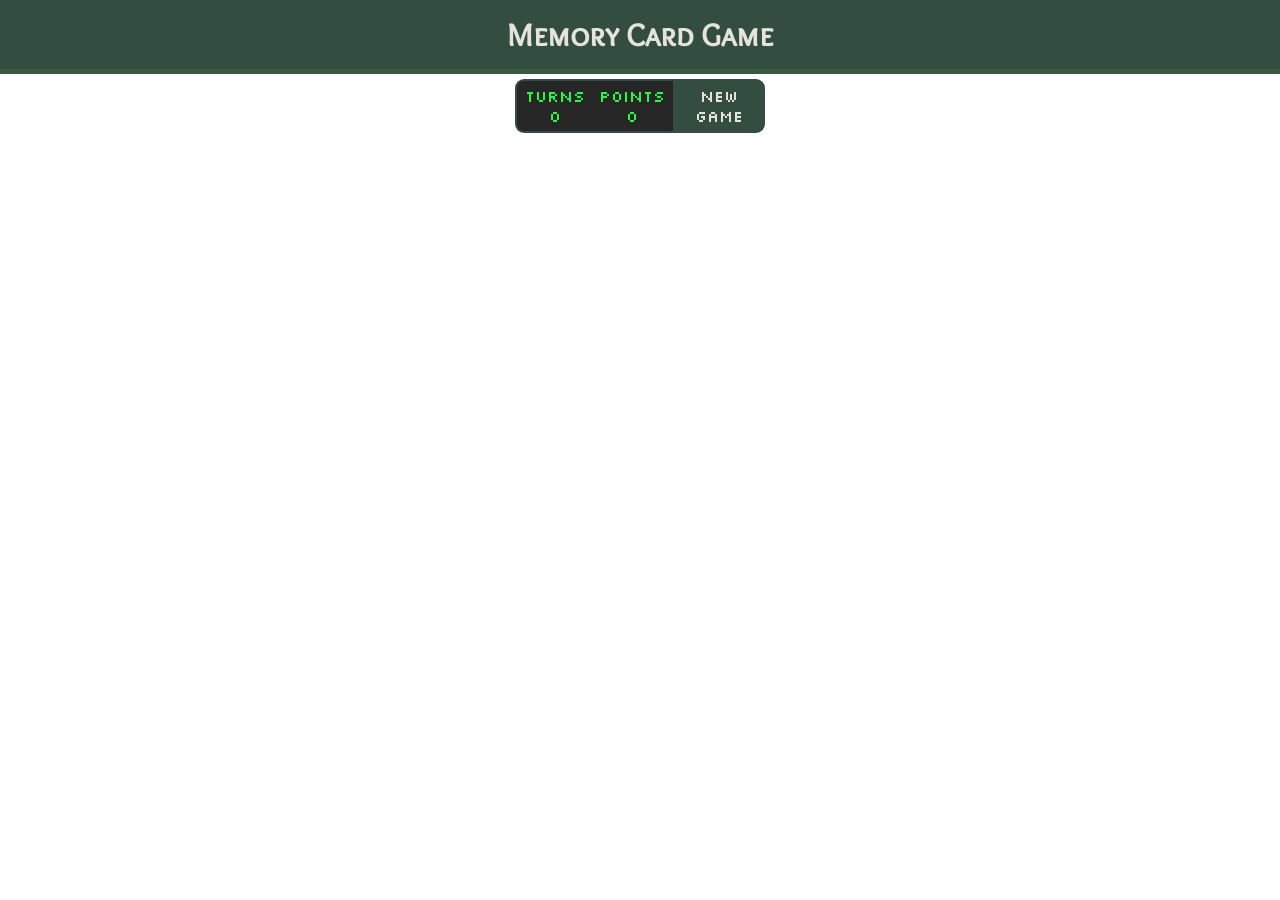
==== index.html @ cb7fd0af "Link game.js" ====
<!DOCTYPE html>
<html lang="en">
<head>
  <meta charset="UTF-8">
  <!-- Same as header background color -->
  <meta name="theme-color" content="#344E41">
  <!-- Favicons from realfavicongenerator -->
  <link rel="icon" type="image/png" href="assets/favicon/favicon-96x96.png" sizes="96x96" />
  <link rel="icon" type="image/svg+xml" href="assets/favicon/favicon.svg" />
  <link rel="shortcut icon" href="assets/favicon/favicon.ico" />
  <link rel="apple-touch-icon" sizes="180x180" href="assets/favicon/apple-touch-icon.png" />
  <meta name="apple-mobile-web-app-title" content="Zelda Card Game" />
  <link rel="manifest" href="assets/favicon/site.webmanifest" />
  <meta name="viewport" content="width=device-width, initial-scale=1.0">
  <meta name="description" content="A memory card game with Zelda cards">
  <meta name="keywords" content="Game, Memory, Card, Zelda">
  <meta name="author" content="Rafael Ferreira">
  <title>Memory Card Game</title>
  <link rel="stylesheet" href="assets/css/style.css">
</head>
<body>

  <!-- Header -->
  <header>
    <h1>Memory Card Game</h1>
  </header>

  <!-- Main Content, Game Stats and Game Board -->
  <main>
    <!-- Game Stats -->
    <section id="gameStats">
      <p>Turns <span id="turns">0</span></p>
      <p>Points <span id="points">0</span></p>
      <p class="newGameBtn">NEW GAME</p>
    </section>

    <!-- Game Board -->
     <section id="gameBoard"></section>
  </main>

  <!-- Game Java Script -->
  <script src="assets/js/game.js"></script>
</body>
</html>
---- assets/css/style.css ----
@import url('https://fonts.googleapis.com/css2?family=Fredoka:wght@300..700&family=Overlock+SC&family=Silkscreen:wght@400;700&display=swap');

:root {
  /* Colours */
  --color1: hsl(150, 20%, 25%);
  --color1-hover: hsl(150, 20%, 35%);
  --color2: hsl(131, 22%, 29%);
  --color3: hsl(47, 15%, 88%);
  --color3-hover: hsl(47, 15%, 78%);
  /* Fonts */
  --FontHeadings: "Overlock SC", sans-serif;
  --FontScores: "Silkscreen", sans-serif;
  --FontText: "Fredoka", sans-serif;
}

* {
  margin: 0;
  padding: 0;
}

/* Header */
header {
  background-color: var(--color1);
  padding: 15px;
  border-bottom: 5px solid var(--color2);
}

header h1 {
  font-family: var(--FontHeadings);
  color: var(--color3);
  text-align: center;
}

/* Game Stats Section */
#gameStats {
  /* Colours for Game Stats Display */
  --background-color: hsl(0, 0%, 15%);
  --text-color: hsl(129, 96%, 56%);
  /* Border Properties */
  --border-color: var(--color1);
  --boder-size: 2px;
  --border-radius: 9px;
}

#gameStats {
  display: flex;
  justify-content: center;
  margin: 5px auto;
  width: 250px;
}

#gameStats p {
  font-family: var(--FontScores);
  text-align: center;
  padding: 5px 0;
  border-top: var(--boder-size) solid var(--border-color);
  border-bottom: var(--boder-size) solid var(--border-color);
  background-color: var(--background-color);
  color: var(--text-color);
}

#gameStats p:first-child {
  border-top: var(--boder-size) solid var(--border-color);
  border-left: var(--boder-size) solid var(--border-color);
  border-bottom: var(--boder-size) solid var(--border-color);
  border-top-left-radius: var(--border-radius);
  border-bottom-left-radius: var(--border-radius);
}

#gameStats p:last-child {
  border: var(--boder-size) solid var(--border-color);
  border-top-right-radius: var(--border-radius);
  border-bottom-right-radius: var(--border-radius);
}

#gameStats .newGameBtn {
  background-color: var(--color1);
  color: var(--color3);
  cursor: pointer;
}

#gameStats .newGameBtn:hover {
  background-color: var(--color1-hover);
  color: var(--color3-hover);
}
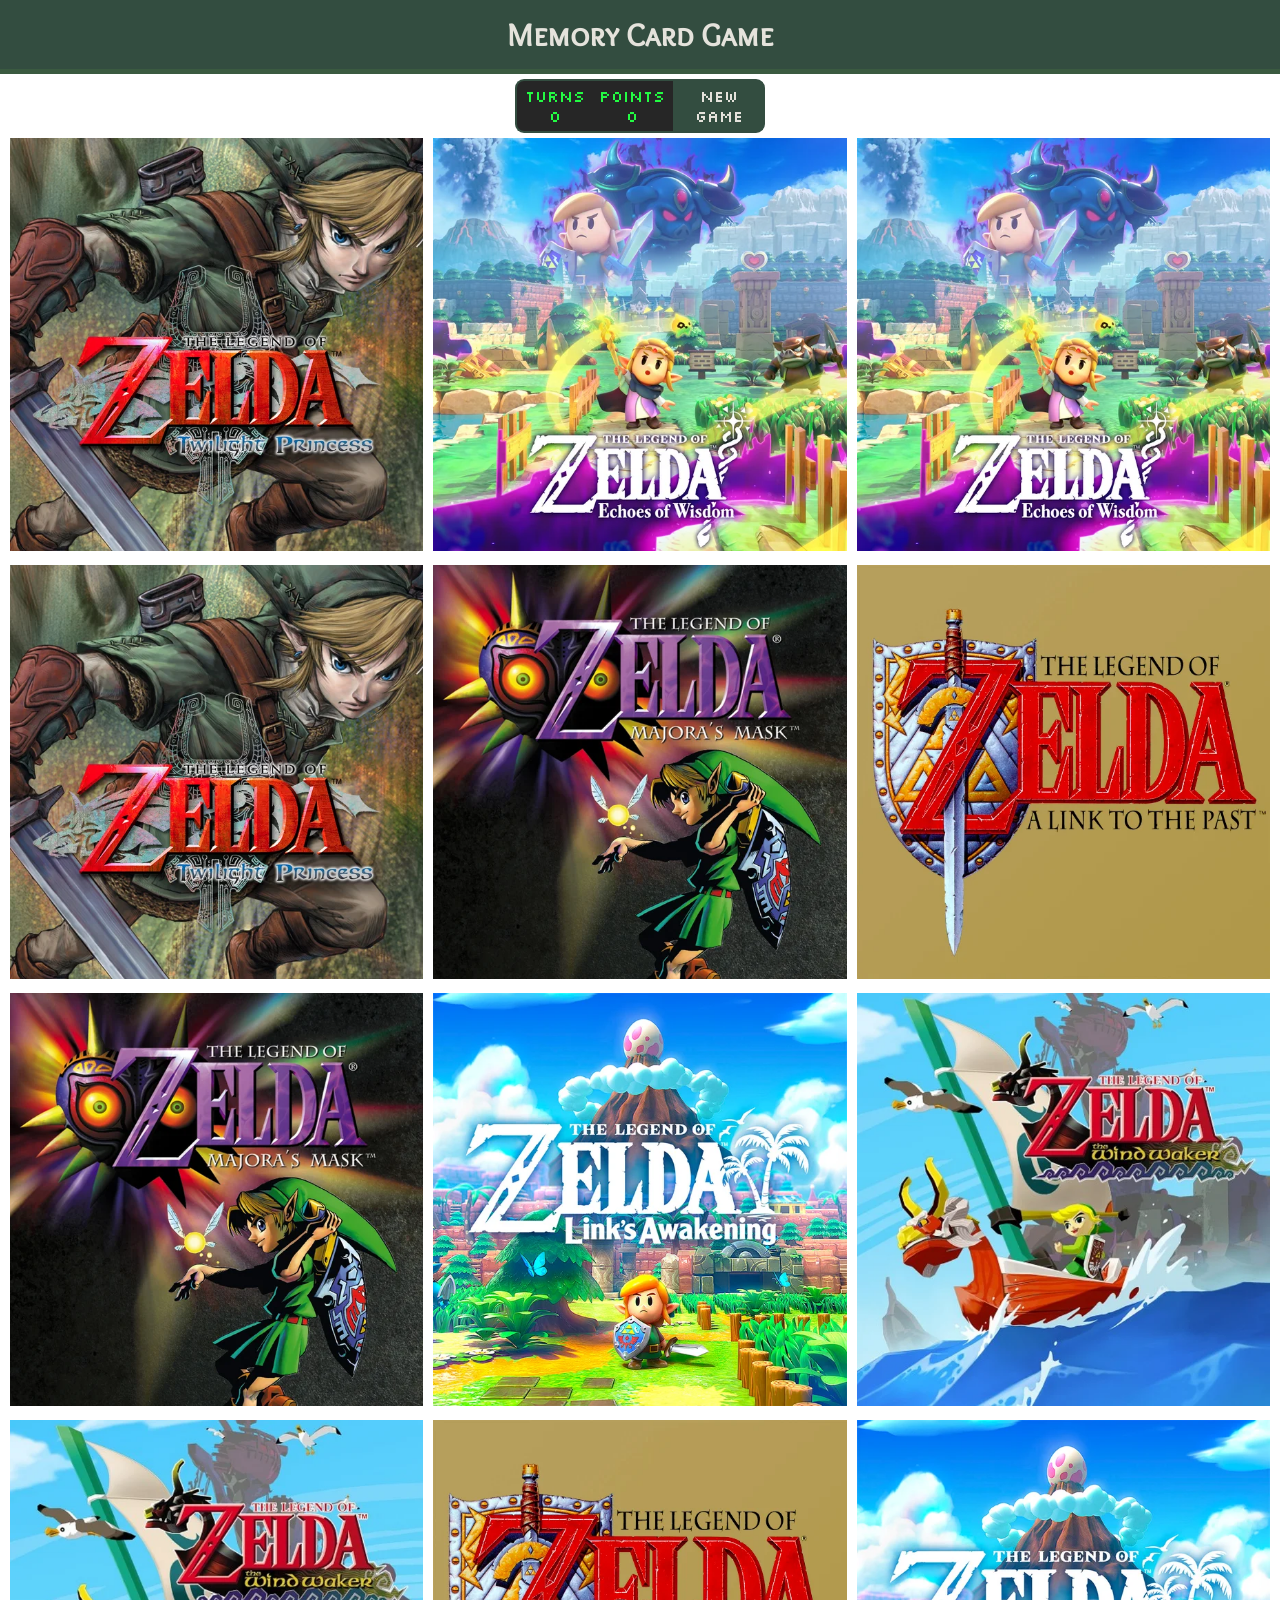
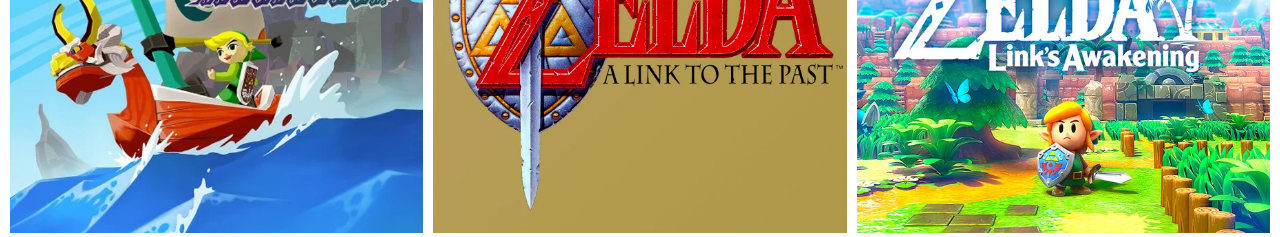
==== commit d13644a0: "Add newGame function to newGameBtn" ====
--- a/index.html
+++ b/index.html
@@ -31,7 +31,7 @@
     <section id="gameStats">
       <p>Turns <span id="turns">0</span></p>
       <p>Points <span id="points">0</span></p>
-      <p class="newGameBtn">NEW GAME</p>
+      <p class="newGameBtn" onclick="newGame()">NEW GAME</p>
     </section>
 
     <!-- Game Board -->
--- a/assets/css/style.css
+++ b/assets/css/style.css
@@ -82,4 +82,17 @@
 #gameStats .newGameBtn:hover {
   background-color: var(--color1-hover);
   color: var(--color3-hover);
+}
+
+/* Game Board */
+#gameBoard {
+  margin: 0 auto;
+  padding: 0 10px;
+  gap: 10px;
+  display: grid;
+  grid-template-columns: repeat(3, 1fr);
+}
+
+#gameBoard img {
+  width: 100%;
 }
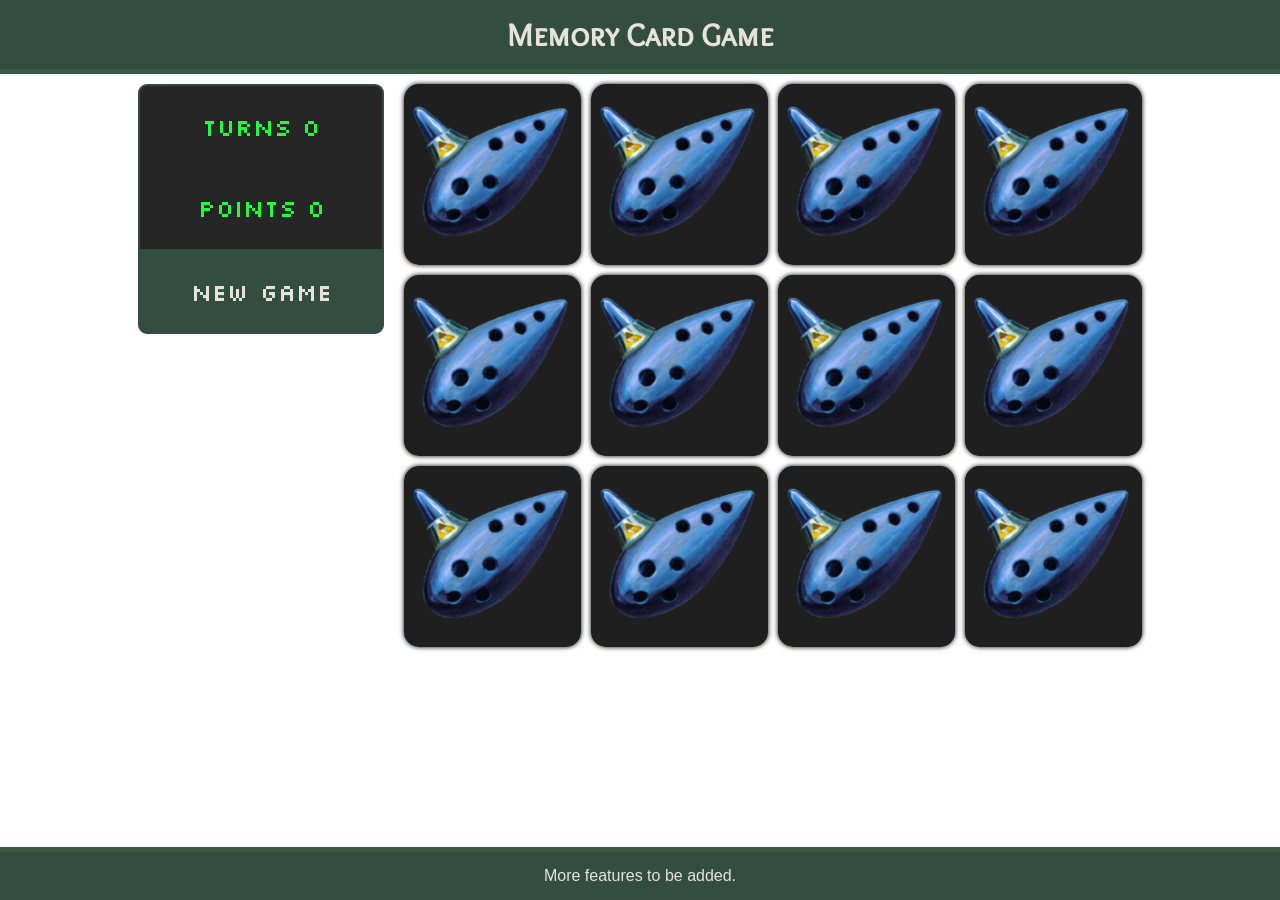
==== commit 5f4bd02d: "Add footer to the page" ====
--- a/index.html
+++ b/index.html
@@ -38,6 +38,11 @@
      <section id="gameBoard"></section>
   </main>
 
+  <!-- Footer -->
+  <footer>
+    <p>More features to be added.</p>
+  </footer>
+
   <!-- Game Java Script -->
   <script src="assets/js/game.js"></script>
 </body>
--- a/assets/css/style.css
+++ b/assets/css/style.css
@@ -18,6 +18,12 @@
   padding: 0;
 }
 
+body {
+  display: flex;
+  min-height: 100svh;
+  flex-direction: column;
+}
+
 /* Header */
 header {
   background-color: var(--color1);
@@ -93,6 +99,169 @@
   grid-template-columns: repeat(3, 1fr);
 }
 
-#gameBoard img {
+/* Cards */
+.card {
+  border-radius: 15px;
+  position: relative;
+  transform-style: preserve-3d;
+  transition: all 0.5s ease-in-out;
+  box-shadow: #000 0px 0px 5px;
+  cursor: pointer;
+}
+
+.card img {
   width: 100%;
+}
+
+.front {
+  width: 100%;
+  transform: rotateY(180deg);
+}
+
+.front, .back {
+  height: 100%;
+  width: 100%;
+  border-radius: 15px;
+  /* To make sure that the clicked card cannot be clicked twice */
+  pointer-events: none;
+}
+
+.back {
+  backface-visibility: hidden;
+  position: absolute;
+  top: 0;
+  left: 0;
+  background-image: url("../images/ocarina.webp");
+  background-repeat: no-repeat;
+  background-position: center;
+  background-size: cover;
+}
+
+/* Cards annimation */
+.flip {
+  transform: rotateY(180deg);
+}
+
+.flipped {
+  pointer-events: none;
+}
+
+.matched {
+  pointer-events: none;
+}
+
+/* Win Message */
+.winMessage {
+  grid-column: span 3;
+  height: 300px;
+  font-family: var(--FontText);
+}
+
+.winMessageText {
+  display: flex;
+  align-items: center;
+  justify-content: center;
+  height: 100%;
+  font-size: 1.5rem;
+}
+
+/* Footer */
+footer {
+  margin-top: auto;
+  background-color: var(--color1);
+  padding: 15px;
+  border-top: 5px solid var(--color2);
+  font-family: var(--FontText);
+  color: var(--color3);
+  text-align: center;
+}
+
+/* Devices 400px and larger */
+@media (min-width: 400px) {
+  #gameStats {
+    width: 90%;
+  }
+
+  #gameStats p {
+    padding: 10px;
+    flex: 1;
+  }
+}
+
+/* Devices 768px and larger */
+@media (min-width: 768px) {
+  main {
+    width: 768px;
+    margin: 0 auto;
+  }
+
+  #gameBoard {
+    grid-template-columns: repeat(4, 1fr);
+  }
+
+  .winMessage {
+    grid-column: span 4;
+  }
+
+  .winMessageText {
+    font-size: 3rem;
+  }
+}
+
+/* Devices 1024px and larger */
+@media (min-width: 1024px) {
+  main {
+    width: 1024px;
+    margin: 10px auto;
+    display: flex;
+  }
+
+  #gameStats {
+    width: 256px;
+    height: 250px;
+    flex-direction: column;
+    margin: 0 auto;
+    padding: 0 10px;
+  }
+
+  #gameStats p {
+    border-top: none;
+    border-bottom: none;
+    border-left: var(--boder-size) solid var(--border-color);
+    border-right: var(--boder-size) solid var(--border-color);
+    display: flex;
+    gap: 10px;
+    align-items: center;
+    justify-content: center;
+    font-size: 1.5rem;
+  }
+  
+  #gameStats p:first-child {
+    border-top: var(--boder-size) solid var(--border-color);
+    border-left: var(--boder-size) solid var(--border-color);
+    border-right: var(--boder-size) solid var(--border-color);
+    border-bottom: none;
+    border-top-left-radius: var(--border-radius);
+    border-top-right-radius: var(--border-radius);
+    border-bottom-left-radius: 0px;
+  }
+  
+  #gameStats p:last-child {
+    border: var(--boder-size) solid var(--border-color);
+    border-top-right-radius: 0px;
+    border-bottom-right-radius: var(--border-radius);
+    border-bottom-left-radius: var(--border-radius);
+  }
+
+  #gameBoard {
+    width: 768px;
+  }
+
+  .winMessage {
+    grid-column: span 4;
+  }
+
+  .winMessageText {
+    font-size: 3rem;
+  }
 }
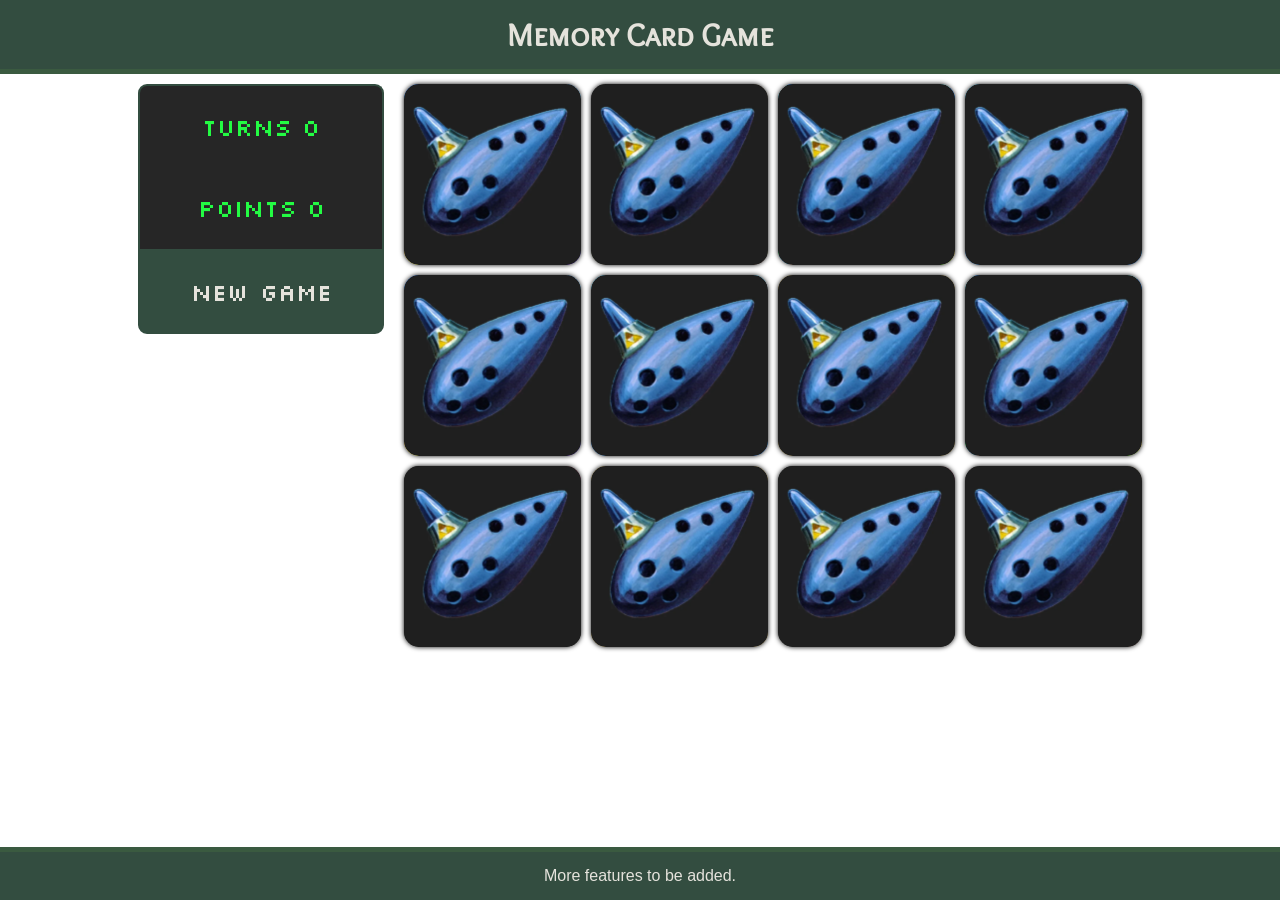
==== commit 4a64642c: "Fix Trailing slash on void elements" ====
--- a/index.html
+++ b/index.html
@@ -5,12 +5,12 @@
   <!-- Same as header background color -->
   <meta name="theme-color" content="#344E41">
   <!-- Favicons from realfavicongenerator -->
-  <link rel="icon" type="image/png" href="assets/favicon/favicon-96x96.png" sizes="96x96" />
-  <link rel="icon" type="image/svg+xml" href="assets/favicon/favicon.svg" />
-  <link rel="shortcut icon" href="assets/favicon/favicon.ico" />
-  <link rel="apple-touch-icon" sizes="180x180" href="assets/favicon/apple-touch-icon.png" />
-  <meta name="apple-mobile-web-app-title" content="Zelda Card Game" />
-  <link rel="manifest" href="assets/favicon/site.webmanifest" />
+  <link rel="icon" type="image/png" href="assets/favicon/favicon-96x96.png" sizes="96x96">
+  <link rel="icon" type="image/svg+xml" href="assets/favicon/favicon.svg">
+  <link rel="shortcut icon" href="assets/favicon/favicon.ico">
+  <link rel="apple-touch-icon" sizes="180x180" href="assets/favicon/apple-touch-icon.png">
+  <meta name="apple-mobile-web-app-title" content="Zelda Card Game">
+  <link rel="manifest" href="assets/favicon/site.webmanifest">
   <meta name="viewport" content="width=device-width, initial-scale=1.0">
   <meta name="description" content="A memory card game with Zelda cards">
   <meta name="keywords" content="Game, Memory, Card, Zelda">
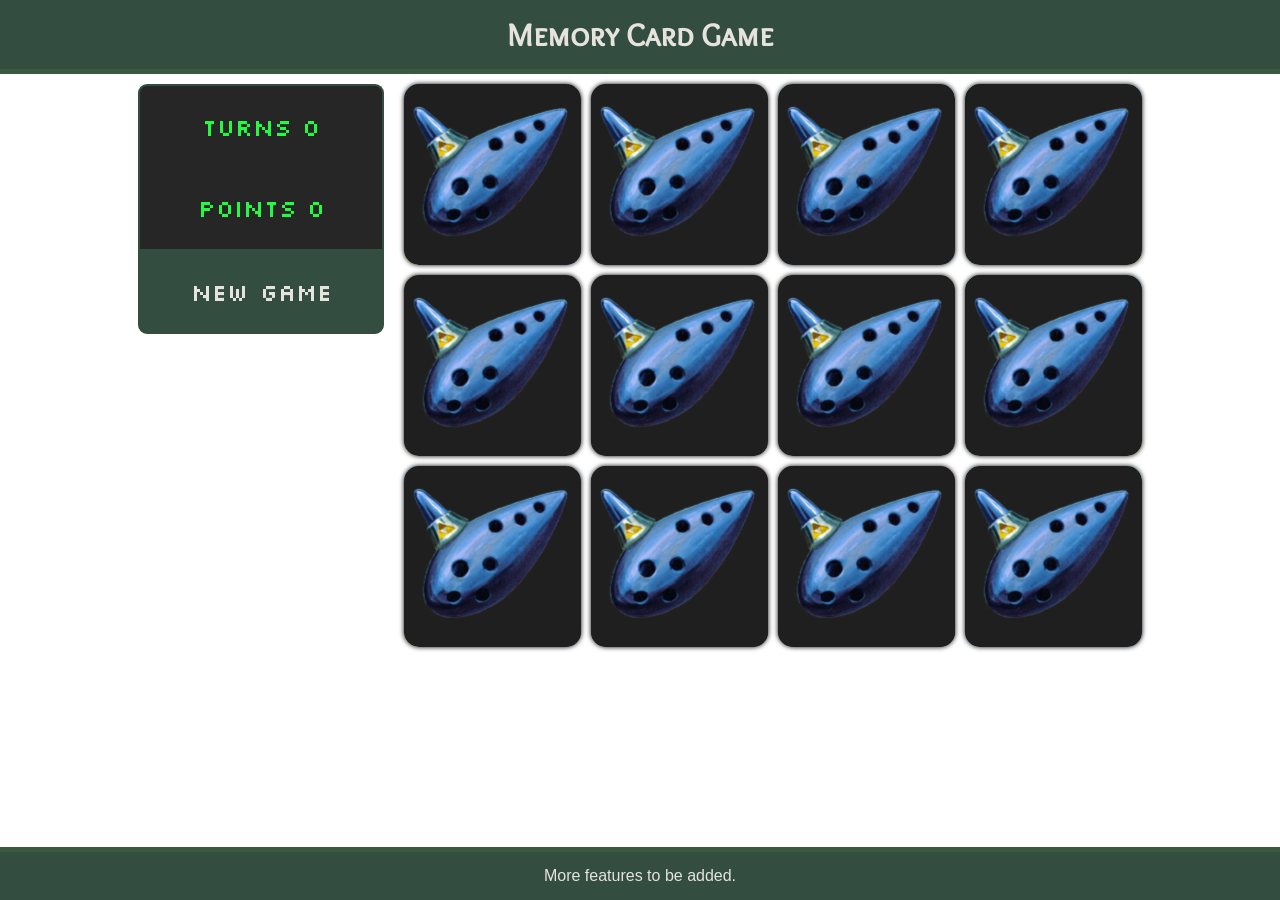
==== commit 85b12956: "Fix lack of heading" ====
--- a/index.html
+++ b/index.html
@@ -28,14 +28,14 @@
   <!-- Main Content, Game Stats and Game Board -->
   <main>
     <!-- Game Stats -->
-    <section id="gameStats">
+    <div id="gameStats">
       <p>Turns <span id="turns">0</span></p>
       <p>Points <span id="points">0</span></p>
       <p class="newGameBtn" onclick="newGame()">NEW GAME</p>
-    </section>
+    </div>
 
     <!-- Game Board -->
-     <section id="gameBoard"></section>
+     <div id="gameBoard"></div>
   </main>
 
   <!-- Footer -->
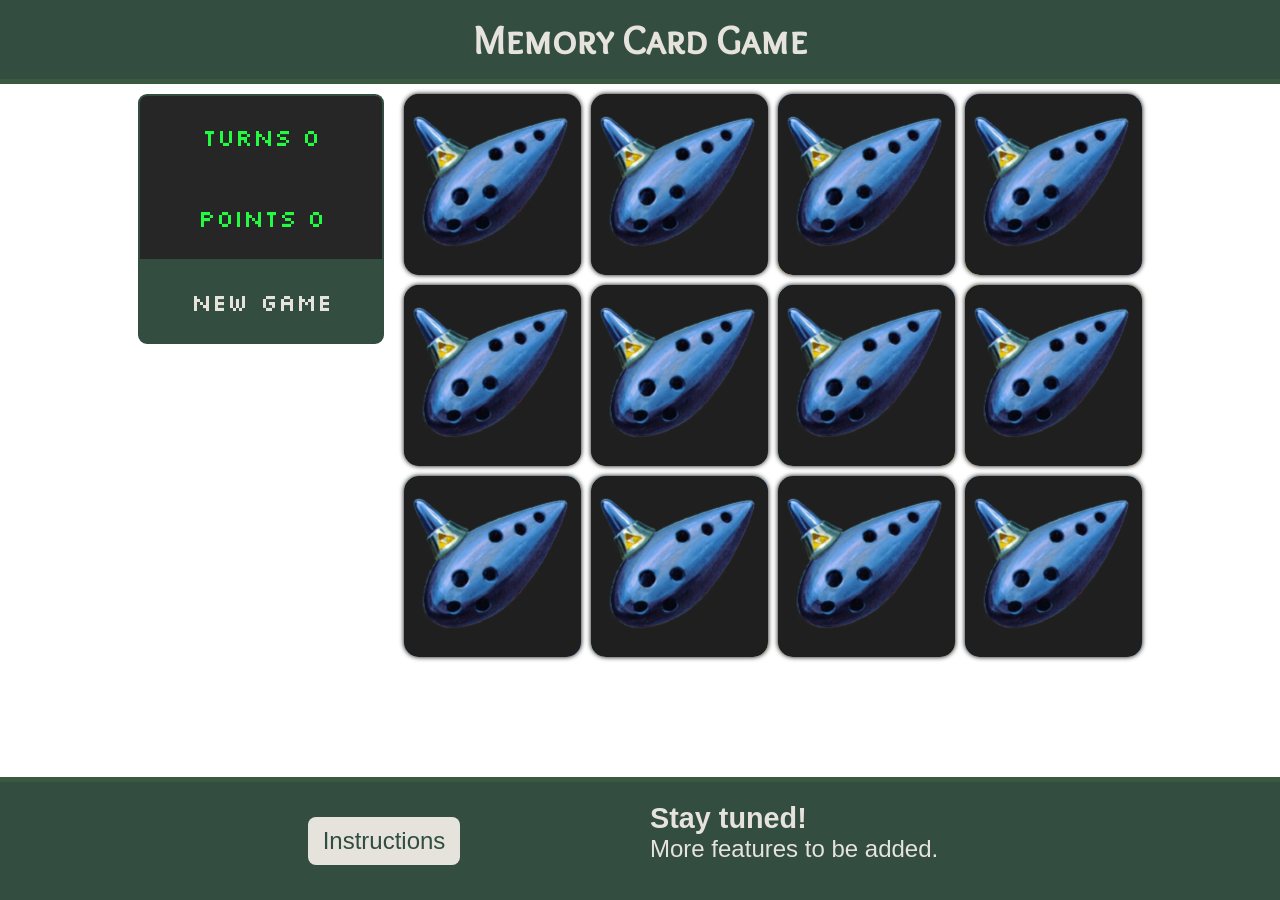
==== commit 24cf992f: "Add instructions to footer" ====
--- a/index.html
+++ b/index.html
@@ -40,7 +40,31 @@
 
   <!-- Footer -->
   <footer>
-    <p>More features to be added.</p>
+    <div class="container">
+      <div id="gameInstructions">
+        <p id="openInstructionsBtn">Instructions</p>
+
+        <!-- Modal with instructions -->
+        <dialog id="howtoplay">
+          <h2>How to play:</h2>
+          <ul>
+            <li>All cards are laid face down on the board.</li>
+            <li>Click on any two cards to flip them over and reveal their images.</li>
+            <li>If the cards match, they stay face up and you earn a point.</li>
+            <li>If they do not match, they will flip back over after a short delay.</li>
+            <li>Keep flipping two cards at a time until all pairs have been matched.</li>
+            <li>The game ends when all the card pairs are found. Try to match them all in the fewest number of attempts!</li>
+          </ul>
+          <p id="closeInstructionsBtn">Close</p>
+        </dialog>
+      </div>
+
+      <!-- Message for future updates -->
+      <div id="footerNotes">
+        <h2>Stay tuned!</h2>
+        <p>More features to be added.</p>
+      </div>
+    </div>
   </footer>
 
   <!-- Game Java Script -->
--- a/assets/css/style.css
+++ b/assets/css/style.css
@@ -24,6 +24,10 @@
   flex-direction: column;
 }
 
+main {
+  margin-bottom: 10px;
+}
+
 /* Header */
 header {
   background-color: var(--color1);
@@ -169,15 +173,74 @@
 footer {
   margin-top: auto;
   background-color: var(--color1);
-  padding: 15px;
+  padding: 10px;
   border-top: 5px solid var(--color2);
   font-family: var(--FontText);
   color: var(--color3);
+}
+
+footer .container {
+  display: flex;
+  flex-direction: column;
+  margin: 0 auto;
+}
+
+footer h2 {
+  font-weight: 550;
+}
+
+#openInstructionsBtn, #closeInstructionsBtn {
   text-align: center;
+  margin: 15px auto;
+  width: fit-content;
+  padding: 5px 10px;
+  border-radius: 8px;
+  background-color: var(--color3);
+  color: var(--color1);
+  font-family: var(--FontText);
+  font-weight: 500;
+  font-size: 1.2rem;
+  cursor: pointer;
+}
+
+dialog {
+  margin: auto;
+  width: 230px;
+  padding: 20px;
+  border: var(--color1);
+  border-radius: 20px;
+  background-color: var(--color1);
+  color: var(--color3);
+  box-shadow: 0px 0px 10px 3px rgba(0,0,0,0.75);
+}
+
+dialog::backdrop {
+  background-color: var(--color2);
+}
+
+footer ul {
+  list-style-position: inside;
+}
+
+footer ul li {
+  padding: 5px;
+  border-bottom: 2px solid var(--color2);
+}
+
+footer ul li:last-child {
+  border: none;
+}
+
+#gameInstructions, #footerNotes {
+  padding: 10px;
 }
 
 /* Devices 400px and larger */
 @media (min-width: 400px) {
+  footer .container {
+    flex-direction: row;
+  }
+
   #gameStats {
     width: 90%;
   }
@@ -190,6 +253,10 @@
 
 /* Devices 768px and larger */
 @media (min-width: 768px) {
+  .container {
+    width: 768px;
+  }
+
   main {
     width: 768px;
     margin: 0 auto;
@@ -206,14 +273,51 @@
   .winMessageText {
     font-size: 3rem;
   }
+
+  dialog {
+    width: 500px;
+  }
+
+  dialog li {
+    font-size: 1.5rem;
+  }
+
+  #gameInstructions {
+    width: 350px;
+  }
+
+  #footerNotes {
+    width: 350px;
+  }
+
+  footer h2 {
+    font-size: 1.8rem;
+  }
+
+  footer p {
+    font-size: 1.5rem;
+  }
+
+  #openInstructionsBtn, #closeInstructionsBtn {
+    padding: 10px 15px;
+    font-size: 1.5rem;
+  }
 }
 
 /* Devices 1024px and larger */
 @media (min-width: 1024px) {
+  .container {
+    width: 1024px;
+  }
+
   main {
     width: 1024px;
     margin: 10px auto;
     display: flex;
+  }
+
+  header h1 {
+    font-size: 2.5rem;
   }
 
   #gameStats {
@@ -264,4 +368,20 @@
   .winMessageText {
     font-size: 3rem;
   }
+
+  dialog {
+    width: 600px;
+  }
+
+  dialog li {
+    font-size: 2rem;
+  }
+
+  #gameInstructions {
+    width: 500px;
+  }
+
+  #footerNotes {
+    width: 500px;
+  }
 }
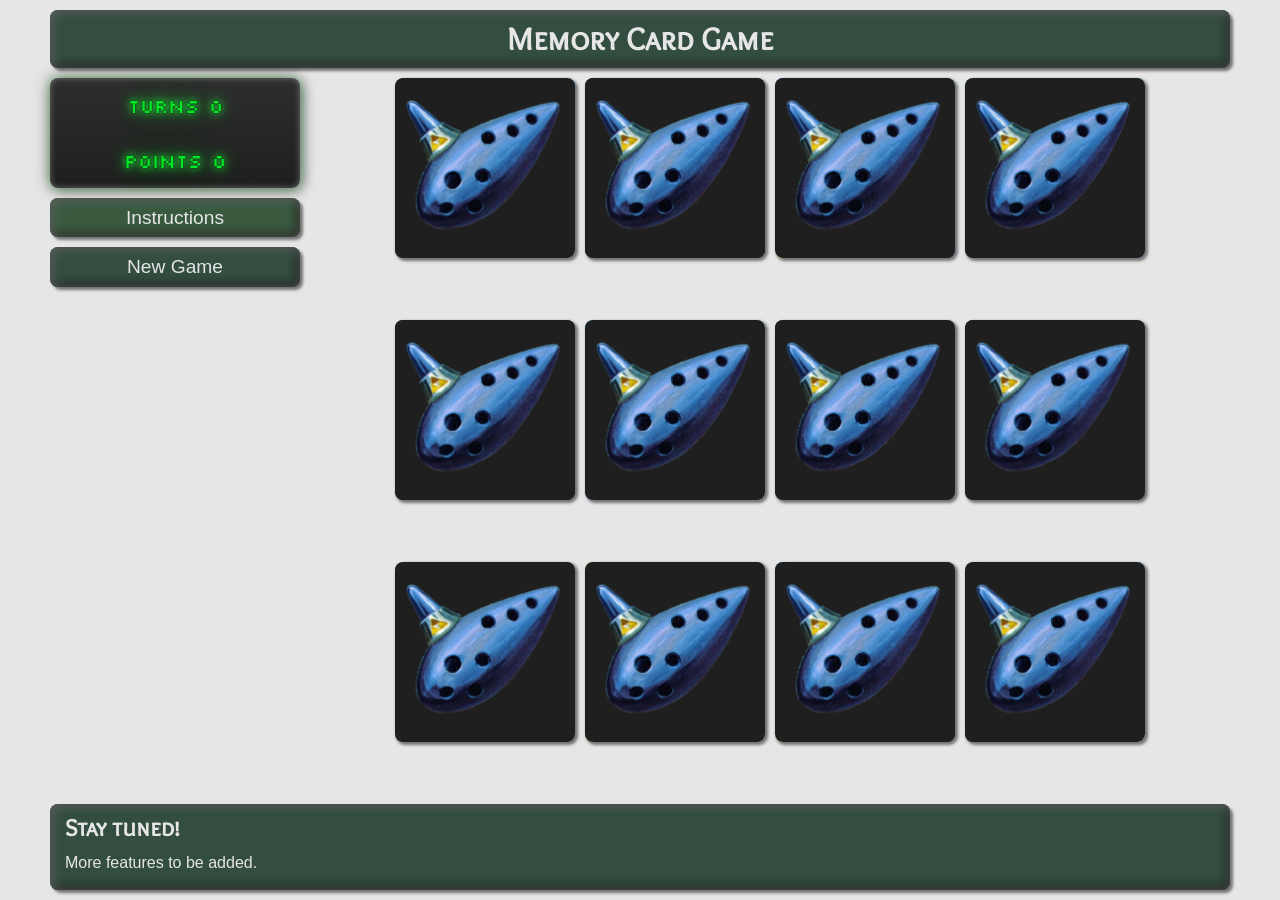
==== commit a2c2cf1b: "refactor: improve ui and page layout" ====
--- a/index.html
+++ b/index.html
@@ -1,5 +1,6 @@
 <!DOCTYPE html>
 <html lang="en">
+
 <head>
   <meta charset="UTF-8">
   <!-- Same as header background color -->
@@ -18,56 +19,66 @@
   <title>Memory Card Game</title>
   <link rel="stylesheet" href="assets/css/style.css">
 </head>
+
 <body>
 
   <!-- Header -->
-  <header>
+  <header id="main-header">
     <h1>Memory Card Game</h1>
   </header>
 
-  <!-- Main Content, Game Stats and Game Board -->
-  <main>
+  <!-- Game Stats and Buttons -->
+  <aside id="game-control" class="sidebar">
     <!-- Game Stats -->
-    <div id="gameStats">
-      <p>Turns <span id="turns">0</span></p>
-      <p>Points <span id="points">0</span></p>
-      <p class="newGameBtn" onclick="newGame()">NEW GAME</p>
+    <div class="stats-display">
+      <div class="stat">
+        <p>Turns <span id="turns">0</span></p>
+      </div>
+      <div class="stat">
+        <p>Points <span id="points">0</span></p>
+      </div>
     </div>
 
-    <!-- Game Board -->
-     <div id="gameBoard"></div>
+    <!-- Instructions Modal -->
+    <div id="instructions-open-btn" class="btn instructions" role="button">
+      Instructions
+    </div>
+
+    <!-- Modal with instructions -->
+    <dialog id="howtoplay">
+      <h2>How to play:</h2>
+      <ol>
+        <li>All cards are laid face down on the board.</li>
+        <li>Click on any two cards to flip them over and reveal their images.</li>
+        <li>If the cards match, they stay face up and you earn a point.</li>
+        <li>If they do not match, they will flip back over after a short delay.</li>
+        <li>Keep flipping two cards at a time until all pairs have been matched.</li>
+        <li>The game ends when all the card pairs are found. Try to match them all in the fewest number of attempts!</li>
+      </ol>
+      <button type="button" id="close-button" class="btn">Close</button>
+    </dialog>
+
+    <!-- New Game Button -->
+    <div id="new-game-btn" class="btn new-game" role="button">
+      New Game
+    </div>
+  </aside>
+
+  <!-- Game Board -->
+  <main id="game-board">
+    <!-- Injected with JS -->
   </main>
 
   <!-- Footer -->
-  <footer>
-    <div class="container">
-      <div id="gameInstructions">
-        <p id="openInstructionsBtn">Instructions</p>
-
-        <!-- Modal with instructions -->
-        <dialog id="howtoplay">
-          <h2>How to play:</h2>
-          <ul>
-            <li>All cards are laid face down on the board.</li>
-            <li>Click on any two cards to flip them over and reveal their images.</li>
-            <li>If the cards match, they stay face up and you earn a point.</li>
-            <li>If they do not match, they will flip back over after a short delay.</li>
-            <li>Keep flipping two cards at a time until all pairs have been matched.</li>
-            <li>The game ends when all the card pairs are found. Try to match them all in the fewest number of attempts!</li>
-          </ul>
-          <p id="closeInstructionsBtn">Close</p>
-        </dialog>
-      </div>
-
-      <!-- Message for future updates -->
-      <div id="footerNotes">
-        <h2>Stay tuned!</h2>
-        <p>More features to be added.</p>
-      </div>
+  <footer id="main-footer">
+    <div id="footer-notes">
+      <h2>Stay tuned!</h2>
+      <p>More features to be added.</p>
     </div>
   </footer>
 
   <!-- Game Java Script -->
   <script src="assets/js/game.js"></script>
 </body>
-</html>
+
+</html>
--- a/assets/css/style.css
+++ b/assets/css/style.css
@@ -2,115 +2,237 @@
 
 :root {
   /* Colours */
-  --color1: hsl(150, 20%, 25%);
-  --color1-hover: hsl(150, 20%, 35%);
-  --color2: hsl(131, 22%, 29%);
-  --color3: hsl(47, 15%, 88%);
-  --color3-hover: hsl(47, 15%, 78%);
-  /* Fonts */
-  --FontHeadings: "Overlock SC", sans-serif;
-  --FontScores: "Silkscreen", sans-serif;
-  --FontText: "Fredoka", sans-serif;
-}
-
-* {
+  --primary: hsl(150, 20%, 25%);
+  --secondary: hsl(131, 22%, 29%);
+  --light: hsl(0, 0%, 90%);
+  --dark: hsl(0, 0%, 10%);
+
+  /* Typography */
+  --font-family-heading: "Overlock SC", sans-serif;
+  --font-family-stats-display: "Silkscreen", sans-serif;
+  --font-family-body: "Fredoka", sans-serif;
+  --font-size-base: 1rem;
+  --line-height-base: 1.2;
+
+  /* Layout */
+  --gap: 10px;
+  --border-radius: 8px;
+  --border-color: var(--primary);
+  --boder-size: 5px;
+  --box-shadow:
+    inset 2px 2px 8px 2px hsla(0 0% 50% / 0.5),
+    inset -2px -2px 8px 2px hsla(0 0% 10% / 0.8),
+    3px 3px 3px 0px hsla(0 0% 0% / 0.5);
+}
+
+/* Reset */
+
+*, *::before, *::after {
+  box-sizing: border-box;
+}
+
+/* Global */
+#main-header {
+  grid-area: main-header;
+}
+
+#game-control {
+  grid-area: game-control;
+}
+
+#game-board {
+  grid-area: game-board;
+}
+
+#main-footer {
+  grid-area: main-footer;
+}
+
+body {
+  font-family: var(--font-family-body);
+  background: var(--light);
+  display: grid;
+  grid-template-rows: auto auto auto 1fr;
+  gap: var(--gap);
+  max-width: 400px;
+  min-height: 100svh;
+  margin: 0 auto;
+  padding: var(--gap);
+  font-size: var(--font-size-base);
+  line-height: var(--line-height-base);
+  grid-template-areas:
+    "main-header"
+    "game-control"
+    "game-board"
+    "main-footer"
+  ;
+}
+
+h1, h2, h3, h4, h5, h6 {
+  font-family: var(--font-family-heading);
   margin: 0;
   padding: 0;
 }
 
-body {
+p {
+  margin: 0;
+  margin-bottom: 0.5rem;
+}
+
+ol, ul, li {
+  margin: 0;
+  margin-bottom: 0.5rem;
+}
+
+.btn {
   display: flex;
-  min-height: 100svh;
-  flex-direction: column;
-}
-
-main {
-  margin-bottom: 10px;
+  align-items: center;
+  justify-content: center;
+  border: none;
+  padding: 0.5rem 1rem;
+  border-radius: var(--border-radius);
+  background-color: var(--light);
+  color: var(--dark);
+  font-family: var(--font-family-body);
+  font-weight: 500;
+  font-size: 1.2rem;
+  line-height: var(--line-height-base);
+  cursor: pointer;
+  box-shadow:
+    inset 2px 2px 8px hsla(0 0% 90% / 0.3),
+    inset -2px -2px 8px hsla(0 0% 10% / 0.3),
+    3px 3px 12px hsla(0 0% 0% / 0.5);
 }
 
 /* Header */
 header {
-  background-color: var(--color1);
-  padding: 15px;
-  border-bottom: 5px solid var(--color2);
+  padding: var(--gap);
+  border-radius: var(--border-radius);
+  background-color: var(--primary);
+  box-shadow: var(--box-shadow);
 }
 
 header h1 {
-  font-family: var(--FontHeadings);
-  color: var(--color3);
+  color: var(--light);
   text-align: center;
 }
 
+/* Sidebar */
+.sidebar {
+  display: grid;
+  grid-template-columns: 1fr 1fr;
+  gap: var(--gap);
+}
+
 /* Game Stats Section */
-#gameStats {
-  /* Colours for Game Stats Display */
+.stats-display {
+  grid-column: span 2;
   --background-color: hsl(0, 0%, 15%);
-  --text-color: hsl(129, 96%, 56%);
-  /* Border Properties */
-  --border-color: var(--color1);
-  --boder-size: 2px;
-  --border-radius: 9px;
-}
-
-#gameStats {
+  --text-color: hsl(129, 96%, 46%);
   display: flex;
+  justify-content: space-around;
+  border-radius: var(--border-radius);
+  background-color: var(--background-color);
+  background: linear-gradient(hsl(0, 0%, 18%) 0%,
+      hsl(0, 0%, 12%) 100%);
+  color: var(--text-color);
+  text-shadow:
+    0 0 2px #000,
+    0 0 6px hsla(129, 96%, 56%, 0.9),
+    0 0 12px hsla(129, 96%, 56%, 0.8),
+    0 0 24px hsla(129, 96%, 56%, 0.6);
+  box-shadow:
+    inset 1px 1px 6px hsla(0, 0%, 90%, 0.2),
+    inset -1px -1px 6px hsla(0, 0%, 90%, 0.2),
+    0 0 8px hsla(129, 96%, 56%, 0.3),
+    0 0 16px hsla(0, 0%, 0%, 0.5),
+    3px 3px 12px hsla(0, 0%, 0%, 0.3);
+}
+
+.stat {
+  display: flex;
+  align-items: center;
   justify-content: center;
-  margin: 5px auto;
-  width: 250px;
-}
-
-#gameStats p {
-  font-family: var(--FontScores);
-  text-align: center;
-  padding: 5px 0;
-  border-top: var(--boder-size) solid var(--border-color);
-  border-bottom: var(--boder-size) solid var(--border-color);
-  background-color: var(--background-color);
-  color: var(--text-color);
-}
-
-#gameStats p:first-child {
-  border-top: var(--boder-size) solid var(--border-color);
-  border-left: var(--boder-size) solid var(--border-color);
-  border-bottom: var(--boder-size) solid var(--border-color);
-  border-top-left-radius: var(--border-radius);
-  border-bottom-left-radius: var(--border-radius);
-}
-
-#gameStats p:last-child {
-  border: var(--boder-size) solid var(--border-color);
-  border-top-right-radius: var(--border-radius);
-  border-bottom-right-radius: var(--border-radius);
-}
-
-#gameStats .newGameBtn {
-  background-color: var(--color1);
-  color: var(--color3);
-  cursor: pointer;
-}
-
-#gameStats .newGameBtn:hover {
-  background-color: var(--color1-hover);
-  color: var(--color3-hover);
+  font-family: var(--font-family-stats-display);
+  font-size: var(--font-size-base);
+  padding: 1rem;
+  margin: 0;
+}
+
+.stat p {
+  font-size: 1.2rem;
+  margin: 0;
+}
+
+.btn.instructions {
+  color: var(--light);
+  background: var(--secondary);
+  box-shadow: var(--box-shadow);
+}
+
+.btn.instructions:hover {
+  background-color: color-mix(in hsl, var(--secondary), white 20%);
+  color: color-mix(in hsl, var(--light), white 20%);
+}
+
+/* Instructions Modal */
+dialog {
+  margin: auto var(--gap);
+  max-width: 748px;
+  padding: 20px;
+  border: none;
+  border-radius: 20px;
+  background-color: var(--primary);
+  color: var(--light);
+  box-shadow: var(--box-shadow);
+}
+
+dialog h2 {
+  margin: 0;
+}
+
+dialog[open] {
+  display: grid;
+  gap: var(--gap);
+}
+
+dialog:focus {
+  outline: none;
+}
+
+dialog::backdrop {
+  background-color: color-mix(in srgb, var(--primary) 60%, transparent);
+}
+
+.btn.new-game {
+  color: var(--light);
+  background-color: var(--primary);
+  box-shadow: var(--box-shadow);
+}
+
+.btn.new-game:hover {
+  background-color: color-mix(in hsl, var(--primary), white 20%);
+  color: color-mix(in hsl, var(--light), white 20%);
 }
 
 /* Game Board */
-#gameBoard {
-  margin: 0 auto;
-  padding: 0 10px;
-  gap: 10px;
+#game-board {
+  gap: var(--gap);
   display: grid;
   grid-template-columns: repeat(3, 1fr);
 }
 
 /* Cards */
 .card {
-  border-radius: 15px;
+  --card-size: 180px;
+  border-radius: var(--border-radius);
   position: relative;
   transform-style: preserve-3d;
   transition: all 0.5s ease-in-out;
-  box-shadow: #000 0px 0px 5px;
+  box-shadow: 2px 2px 3px 1px hsla(0 0% 0% / 0.5);
   cursor: pointer;
+  max-width: var(--card-size);
+  max-height: var(--card-size);
 }
 
 .card img {
@@ -125,7 +247,7 @@
 .front, .back {
   height: 100%;
   width: 100%;
-  border-radius: 15px;
+  border-radius: var(--border-radius);
   /* To make sure that the clicked card cannot be clicked twice */
   pointer-events: none;
 }
@@ -158,7 +280,7 @@
 .winMessage {
   grid-column: span 3;
   height: 300px;
-  font-family: var(--FontText);
+  font-family: var(--font-family-body);
 }
 
 .winMessageText {
@@ -171,103 +293,42 @@
 
 /* Footer */
 footer {
-  margin-top: auto;
-  background-color: var(--color1);
-  padding: 10px;
-  border-top: 5px solid var(--color2);
-  font-family: var(--FontText);
-  color: var(--color3);
-}
-
-footer .container {
-  display: flex;
-  flex-direction: column;
-  margin: 0 auto;
+  border-radius: var(--border-radius);
+  background-color: var(--primary);
+  padding: var(--gap) calc(var(--gap) * 1.5);
+  display: grid;
+  gap: var(--gap);
+  font-family: var(--font-family-body);
+  color: var(--light);
+  box-shadow: var(--box-shadow);
 }
 
 footer h2 {
-  font-weight: 550;
-}
-
-#openInstructionsBtn, #closeInstructionsBtn {
-  text-align: center;
-  margin: 15px auto;
-  width: fit-content;
-  padding: 5px 10px;
-  border-radius: 8px;
-  background-color: var(--color3);
-  color: var(--color1);
-  font-family: var(--FontText);
-  font-weight: 500;
-  font-size: 1.2rem;
-  cursor: pointer;
-}
-
-dialog {
-  margin: auto;
-  width: 230px;
-  padding: 20px;
-  border: var(--color1);
-  border-radius: 20px;
-  background-color: var(--color1);
-  color: var(--color3);
-  box-shadow: 0px 0px 10px 3px rgba(0,0,0,0.75);
-}
-
-dialog::backdrop {
-  background-color: var(--color2);
-}
-
-footer ul {
-  list-style-position: inside;
-}
-
-footer ul li {
-  padding: 5px;
-  border-bottom: 2px solid var(--color2);
-}
-
-footer ul li:last-child {
-  border: none;
-}
-
-#gameInstructions, #footerNotes {
-  padding: 10px;
-}
-
-/* Devices 400px and larger */
-@media (min-width: 400px) {
-  footer .container {
-    flex-direction: row;
-  }
-
-  #gameStats {
-    width: 90%;
-  }
-
-  #gameStats p {
-    padding: 10px;
-    flex: 1;
-  }
-}
-
-/* Devices 768px and larger */
+  margin-top: 0;
+  margin-bottom: var(--gap);
+  font-weight: 600;
+}
+
+/*
+  Devices 768px and larger
+*/
 @media (min-width: 768px) {
-  .container {
-    width: 768px;
-  }
-
-  main {
-    width: 768px;
-    margin: 0 auto;
-  }
-
-  #gameBoard {
+  body {
+    max-width: 768px;
+  }
+
+  .sidebar {
     grid-template-columns: repeat(4, 1fr);
   }
 
+  #game-board {
+    grid-template-columns: repeat(4, 1fr);
+  }
+
   .winMessage {
-    grid-column: span 4;
+    grid-column: 1 / -1;
+    justify-self: center;
+    align-self: center;
   }
 
   .winMessageText {
@@ -275,113 +336,38 @@
   }
 
   dialog {
-    width: 500px;
-  }
-
-  dialog li {
-    font-size: 1.5rem;
-  }
-
-  #gameInstructions {
-    width: 350px;
-  }
-
-  #footerNotes {
-    width: 350px;
-  }
-
-  footer h2 {
-    font-size: 1.8rem;
-  }
-
-  footer p {
-    font-size: 1.5rem;
-  }
-
-  #openInstructionsBtn, #closeInstructionsBtn {
-    padding: 10px 15px;
-    font-size: 1.5rem;
-  }
-}
-
-/* Devices 1024px and larger */
+    margin: auto;
+  }
+}
+
+/*
+  Devices 1024px and larger
+*/
 @media (min-width: 1024px) {
-  .container {
-    width: 1024px;
-  }
-
-  main {
-    width: 1024px;
-    margin: 10px auto;
-    display: flex;
-  }
-
-  header h1 {
-    font-size: 2.5rem;
-  }
-
-  #gameStats {
-    width: 256px;
-    height: 250px;
+  body {
+    height: 100svh;
+    grid-template-columns: 250px 1fr;
+    grid-template-rows: auto 1fr auto;
+    max-width: 1200px;
+    grid-template-areas:
+      "main-header main-header"
+      "game-control game-board"
+      "main-footer main-footer"
+    ;
+  }
+
+  #game-board {
+    justify-self: center;
+    max-width: 800px;
+  }
+
+  .sidebar {
+    grid-template-columns: 1fr;
+    align-content: start;
+  }
+
+  .stats-display {
+    grid-column: span 1;
     flex-direction: column;
-    margin: 0 auto;
-    padding: 0 10px;
-  }
-
-  #gameStats p {
-    border-top: none;
-    border-bottom: none;
-    border-left: var(--boder-size) solid var(--border-color);
-    border-right: var(--boder-size) solid var(--border-color);
-    display: flex;
-    gap: 10px;
-    align-items: center;
-    justify-content: center;
-    font-size: 1.5rem;
-  }
-  
-  #gameStats p:first-child {
-    border-top: var(--boder-size) solid var(--border-color);
-    border-left: var(--boder-size) solid var(--border-color);
-    border-right: var(--boder-size) solid var(--border-color);
-    border-bottom: none;
-    border-top-left-radius: var(--border-radius);
-    border-top-right-radius: var(--border-radius);
-    border-bottom-left-radius: 0px;
-  }
-  
-  #gameStats p:last-child {
-    border: var(--boder-size) solid var(--border-color);
-    border-top-right-radius: 0px;
-    border-bottom-right-radius: var(--border-radius);
-    border-bottom-left-radius: var(--border-radius);
-  }
-
-  #gameBoard {
-    width: 768px;
-  }
-
-  .winMessage {
-    grid-column: span 4;
-  }
-
-  .winMessageText {
-    font-size: 3rem;
-  }
-
-  dialog {
-    width: 600px;
-  }
-
-  dialog li {
-    font-size: 2rem;
-  }
-
-  #gameInstructions {
-    width: 500px;
-  }
-
-  #footerNotes {
-    width: 500px;
   }
 }
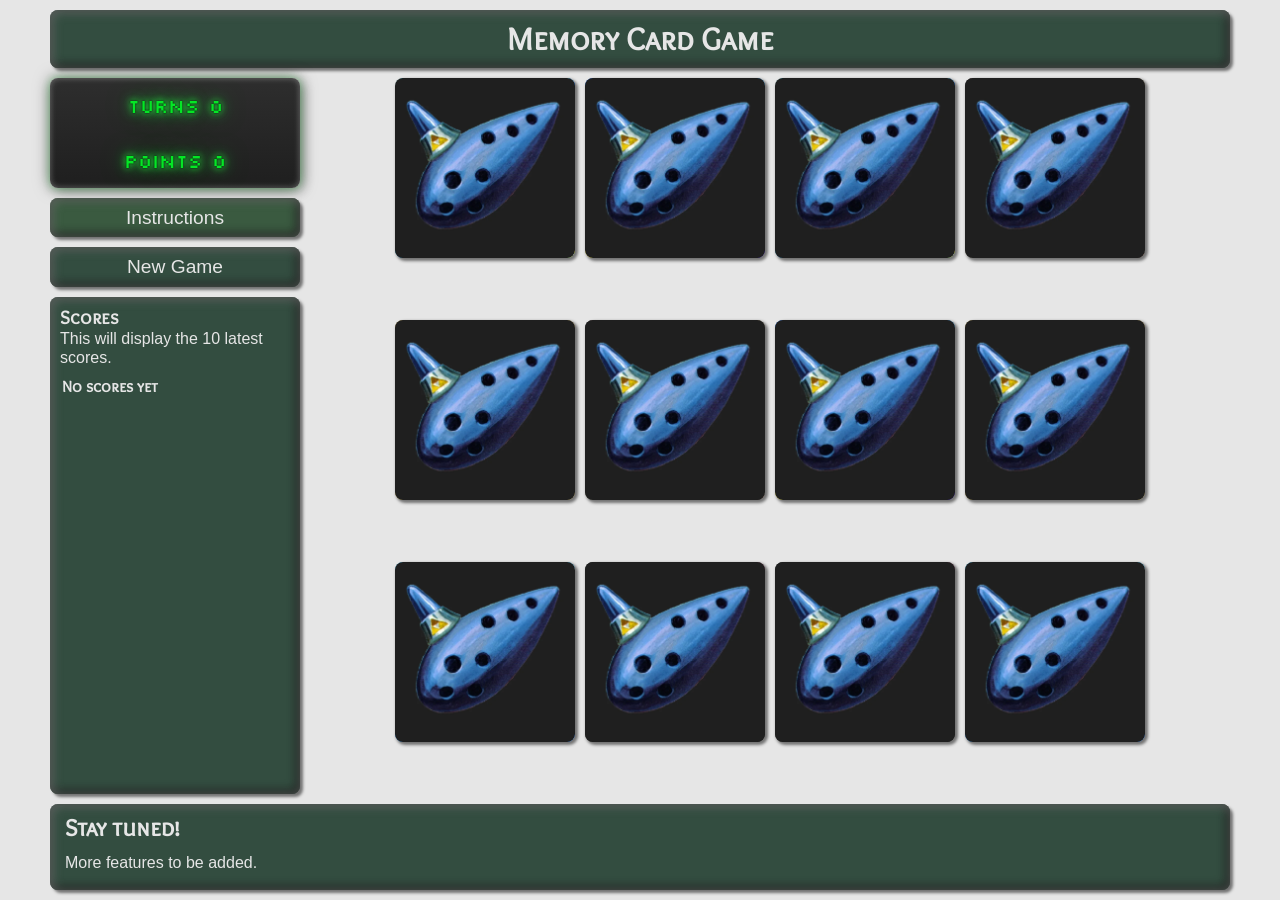
==== commit df4f9651: "feat: add recorded stores in localstorage" ====
--- a/index.html
+++ b/index.html
@@ -23,19 +23,19 @@
 <body>
 
   <!-- Header -->
-  <header id="main-header">
+  <header id="main-header" aria-label="Page Logo">
     <h1>Memory Card Game</h1>
   </header>
 
   <!-- Game Stats and Buttons -->
-  <aside id="game-control" class="sidebar">
+  <section id="game-control" class="sidebar" aria-label="Game Controls and Statistics">
     <!-- Game Stats -->
     <div class="stats-display">
       <div class="stat">
-        <p>Turns <span id="turns">0</span></p>
+        <p aria-label="Turns">Turns <span id="turns">0</span></p>
       </div>
       <div class="stat">
-        <p>Points <span id="points">0</span></p>
+        <p aria-label="Points">Points <span id="points">0</span></p>
       </div>
     </div>
 
@@ -62,10 +62,18 @@
     <div id="new-game-btn" class="btn new-game" role="button">
       New Game
     </div>
-  </aside>
+  </section>
+
+  <section id="scores" aria-label="Latest scores">
+    <h3>Scores</h3>
+    <p>This will display the 10 latest scores.</p>
+    <table id="scores-table">
+      <!-- Injected by JS -->
+    </table>
+  </section>
 
   <!-- Game Board -->
-  <main id="game-board">
+  <main id="game-board" aria-label="Cards board">
     <!-- Injected with JS -->
   </main>
 
@@ -78,7 +86,7 @@
   </footer>
 
   <!-- Game Java Script -->
-  <script src="assets/js/game.js"></script>
+  <script type="module" src="assets/js/game.js"></script>
 </body>
 
 </html>
--- a/assets/css/style.css
+++ b/assets/css/style.css
@@ -26,7 +26,6 @@
 }
 
 /* Reset */
-
 *, *::before, *::after {
   box-sizing: border-box;
 }
@@ -40,6 +39,10 @@
   grid-area: game-control;
 }
 
+#scores {
+  grid-area: scores;
+}
+
 #game-board {
   grid-area: game-board;
 }
@@ -52,7 +55,7 @@
   font-family: var(--font-family-body);
   background: var(--light);
   display: grid;
-  grid-template-rows: auto auto auto 1fr;
+  grid-template-rows: auto auto 1fr auto auto;
   gap: var(--gap);
   max-width: 400px;
   min-height: 100svh;
@@ -64,6 +67,7 @@
     "main-header"
     "game-control"
     "game-board"
+    "scores"
     "main-footer"
   ;
 }
@@ -105,7 +109,7 @@
 }
 
 /* Header */
-header {
+header, #scores {
   padding: var(--gap);
   border-radius: var(--border-radius);
   background-color: var(--primary);
@@ -279,6 +283,7 @@
 /* Win Message */
 .winMessage {
   grid-column: span 3;
+  align-self: center;
   height: 300px;
   font-family: var(--font-family-body);
 }
@@ -291,6 +296,15 @@
   font-size: 1.5rem;
 }
 
+#scores {
+  color: var(--light);
+}
+
+table {
+  width: 100%;
+  text-align: left;
+}
+
 /* Footer */
 footer {
   border-radius: var(--border-radius);
@@ -337,6 +351,7 @@
 
   dialog {
     margin: auto;
+    width: 400px;
   }
 }
 
@@ -347,11 +362,12 @@
   body {
     height: 100svh;
     grid-template-columns: 250px 1fr;
-    grid-template-rows: auto 1fr auto;
+    grid-template-rows: auto auto 1fr auto;
     max-width: 1200px;
     grid-template-areas:
       "main-header main-header"
       "game-control game-board"
+      "scores game-board"
       "main-footer main-footer"
     ;
   }
